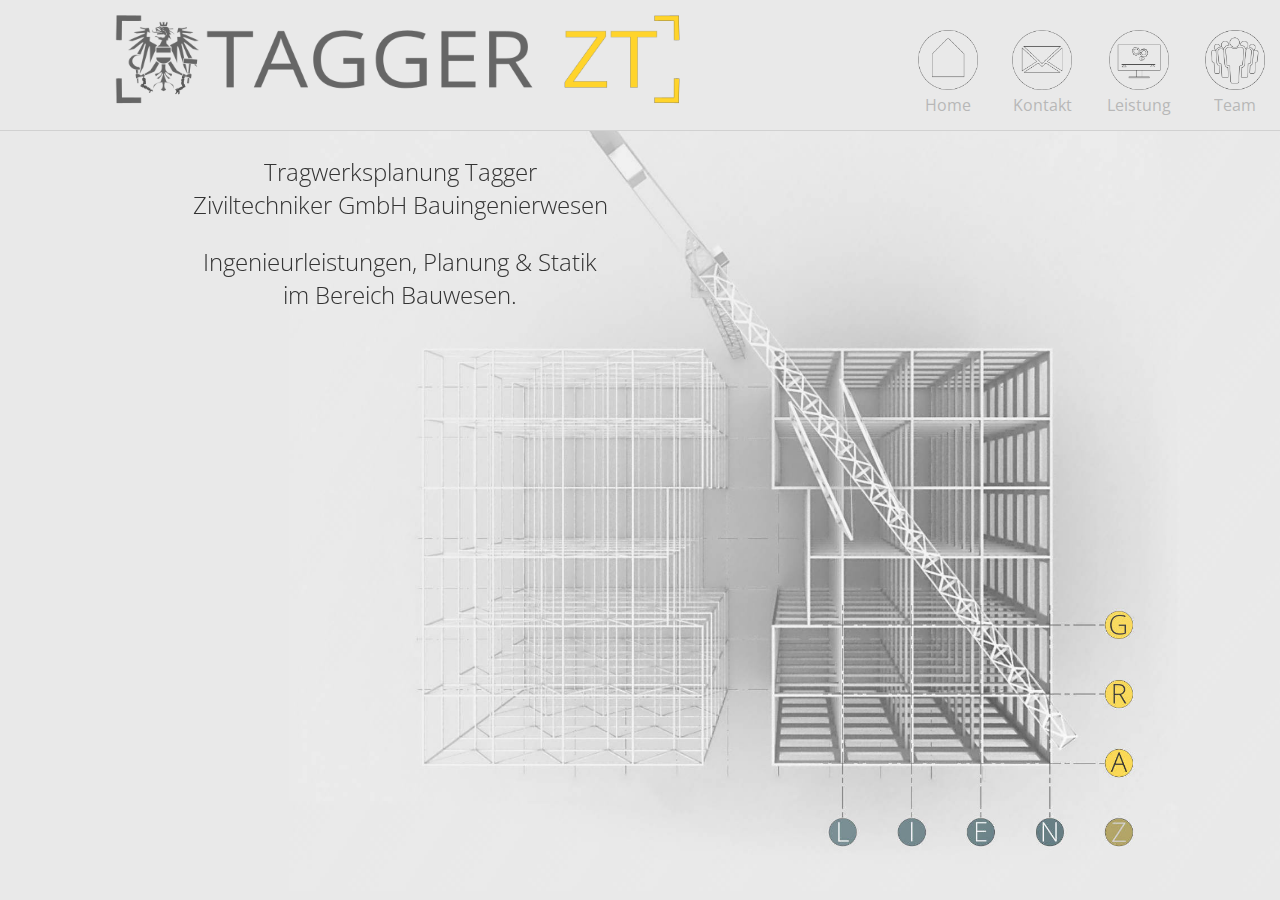
==== index.html @ b26b7222 "FirstUpload" ====
﻿<!DOCTYPE html>
<html>
	<head>
		<meta name="viewport" content="width=device-width, initial-scale=1, maximum-scale=1">

			<link rel="stylesheet" href="basicCss.css">
				<meta charset="UTF-8">
					<title>Tagger ZT</title>

					<script src="jquery-3.1.1.min.js"></script>

					<script>
        $(document).ready(function () {


            $('#linkHome').click(function () { 
                $('body').load('./index.html');
            });

			$('#linkKontakt').click(function () { 
                $('#target').load('./kontaktLienz.html');
            });

			$('#linkLeistung').click(function () { 
                $('#target').load('./leistung.html');
            });
			
						$('#linkTeam').click(function () { 
                $('#target').load('./team.html');
            });

        });



					</script>


				</head>


				<body>

					<div class="menuRahmen">

						<div class="TitelMenue">
							<img class ="imgTagger" src="img/taggerSchrift.png" alt="Tagger ZT" >
							</div>


							<!--______________________________________-->

							<div class="mobileIcon">							
								<img   src="icon/menu-icon-13.png" width="50px" high="50px" alt="menu" > 					
								</div>								
								<!--______________________________________-->	
								<div class="menuLinks">
									<div class="navRahmen" id="linkHome">							
										<img class="icon" src="icon/home.png" alt="home" > 
											<div class="navBezeichung">
								Home
											</div>								
										</div>
										<!--______________________________________-->	
										<div class="navRahmen" id="linkKontakt">							
											<img class="icon" src="icon/kontakt.png" alt="Kontakt" > 
												<div class="navBezeichung">
								Kontakt
												</div>								
											</div>
											<!--______________________________________-->	
											<div class="navRahmen" id="linkLeistung">							
												<img class="icon" src="icon/leistung.png" alt="Leistung" > 
													<div class="navBezeichung">
								Leistung
													</div>								
												</div>

												<!--______________________________________-->	

												<!--______________________________________-->	


												<div class="navRahmen" id="linkTeam">							
													<img class="icon" src="icon/team.png" alt="Team" > 
														<div class="navBezeichung">
								Team
														</div>								
													</div>
													<!--______________________________________-->	

												</div>
											</div>

											<!--________HOME FRAME______________________________-->	
											<main id="target">

												<div >
													<h1 class="SubTitel"> 


														<p>						
Tragwerksplanung Tagger
	<br/> 				
Ziviltechniker GmbH Bauingenierwesen	
														</p> 
														Ingenieurleistungen, Planung & Statik
														<br/> 
														 im Bereich Bauwesen.
													</h1>
												</div>
											</main>



										</body>



									</html>
---- basicCss.css ----
@import url('https://fonts.googleapis.com/css?family=Roboto');
@import url('https://fonts.googleapis.com/css?family=Open+Sans');
@import url('https://fonts.googleapis.com/css?family=Open+Sans:300');

body{
	padding:0px;
	margin:0px;
    font-family: 'Roboto Condensed', sans-serif;
	background-color: #e9e9e9;
	/*background-color: #ffffff;*/
	text-align:center;
	color:#363636;

}

h5{
    font-weight:300;
}


.TitelMenue

{	
margin-left:100px;
position: fixed;
left: 0;
top: 0;
width: 600px;
}
.imgTagger
{
	width: 100%;
}

div.menuLinks
{
	float: right;
}

div.menuRahmen
{
margin: 0px;
padding:0px;
margin:auto;
text-align:center;
height:130px;
}

div.navRahmen
{	
	opacity:0.9;
	margin-left:15px;
	margin-right:15px;
	margin-top:10px;
	display: inline-block; 
	border: 0px;
}



img.icon
{ 	

margin-top: 20px;
width: 60px;
}



div.mobileIcon
{
	display:none;
}

div.navBezeichung

{

font-family: 'Open Sans', sans-serif;
margin-bottom: 20px;
opacity:0.3;

}



div.navRahmen:hover div.navBezeichung 
{

opacity: 1;
}

div.navRahmen:hover
{	 
cursor: pointer;
opacity: 1;
}


 


/* home frame:____________________________________________________________ */

main {
border-top: 1px solid #d1d1d1;
background: url(img/back10.jpg);
background-size: auto 90%;
background-repeat: no-repeat;
background-position: right bottom 140px;
float:left;
top:130px;
height:100%; 
position:fixed;
width:100%;
}




h1.SubTitel
{	
margin-left:100px;
width:600px;
color:#333333;
font-family: 'Open Sans', sans-serif;
font-weight:300;
font-size: 150%;
opacity: 1;
}


/* ________________________________________________________________________________: */

@media (max-width: 780px) 

{

div.navBezeichung
{
	color:#363636;
	display: table;
	margin-left:0px;
	padding-left:0px;
	float: left;
	opacity: 1;
}	
	
div.mobileIcon
{
	display: inline;
position:absolute;
left:5px;
top:5px;
}

img.icon
{
    display:none;
	
}

div.menuLinks
{
position:absolute;
left:-8px;
top:50px;
}

div.menuRahmen
{	

display: block;
float:left;
}

div.navRahmen
{	
display: none;
}



div.navRahmen:hover
{	 


opacity: 1;
}
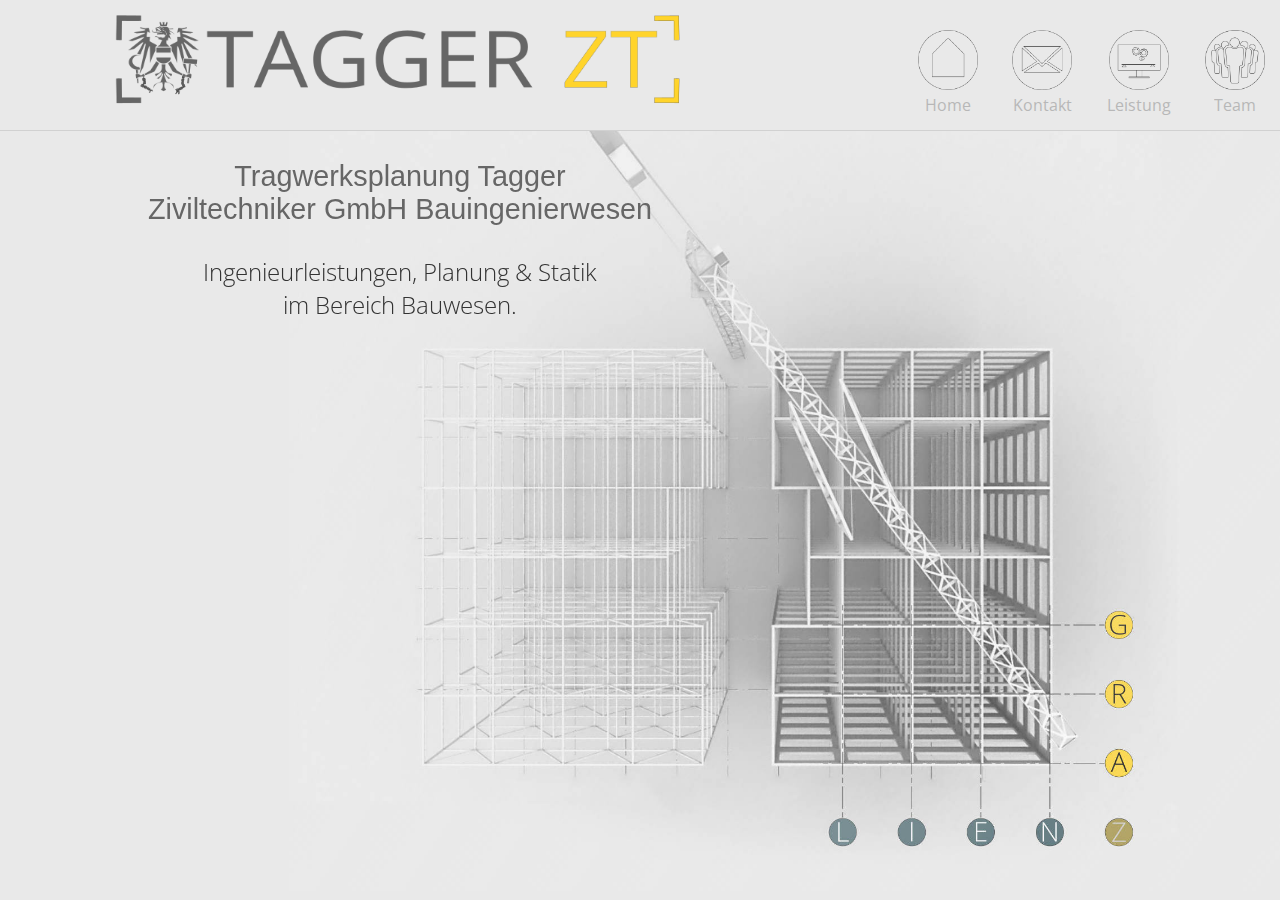
==== commit 8ba5219c: "4" ====
--- a/index.html
+++ b/index.html
@@ -24,14 +24,12 @@
 			$('#linkLeistung').click(function () { 
                 $('#target').load('./leistung.html');
             });
-			
+
 						$('#linkTeam').click(function () { 
                 $('#target').load('./team.html');
             });
 
         });
-
-
 
 					</script>
 
@@ -99,15 +97,22 @@
 													<h1 class="SubTitel"> 
 
 
-														<p>						
-Tragwerksplanung Tagger
-	<br/> 				
-Ziviltechniker GmbH Bauingenierwesen	
+														<p class="TitelTagger">
+														
+														Tragwerksplanung Tagger
+														<br/> 				
+														Ziviltechniker GmbH Bauingenierwesen	
 														</p> 
+														<p>
 														Ingenieurleistungen, Planung & Statik
 														<br/> 
 														 im Bereich Bauwesen.
+														 </p> 
+														 
 													</h1>
+													
+													
+													
 												</div>
 											</main>
 
--- a/basicCss.css
+++ b/basicCss.css
@@ -17,6 +17,11 @@
     font-weight:300;
 }
 
+.TitelTagger{
+	font-family: 'Open Sans:300', sans-serif;
+	font-size:120%;
+	color:#666666;
+}
 
 .TitelMenue
 
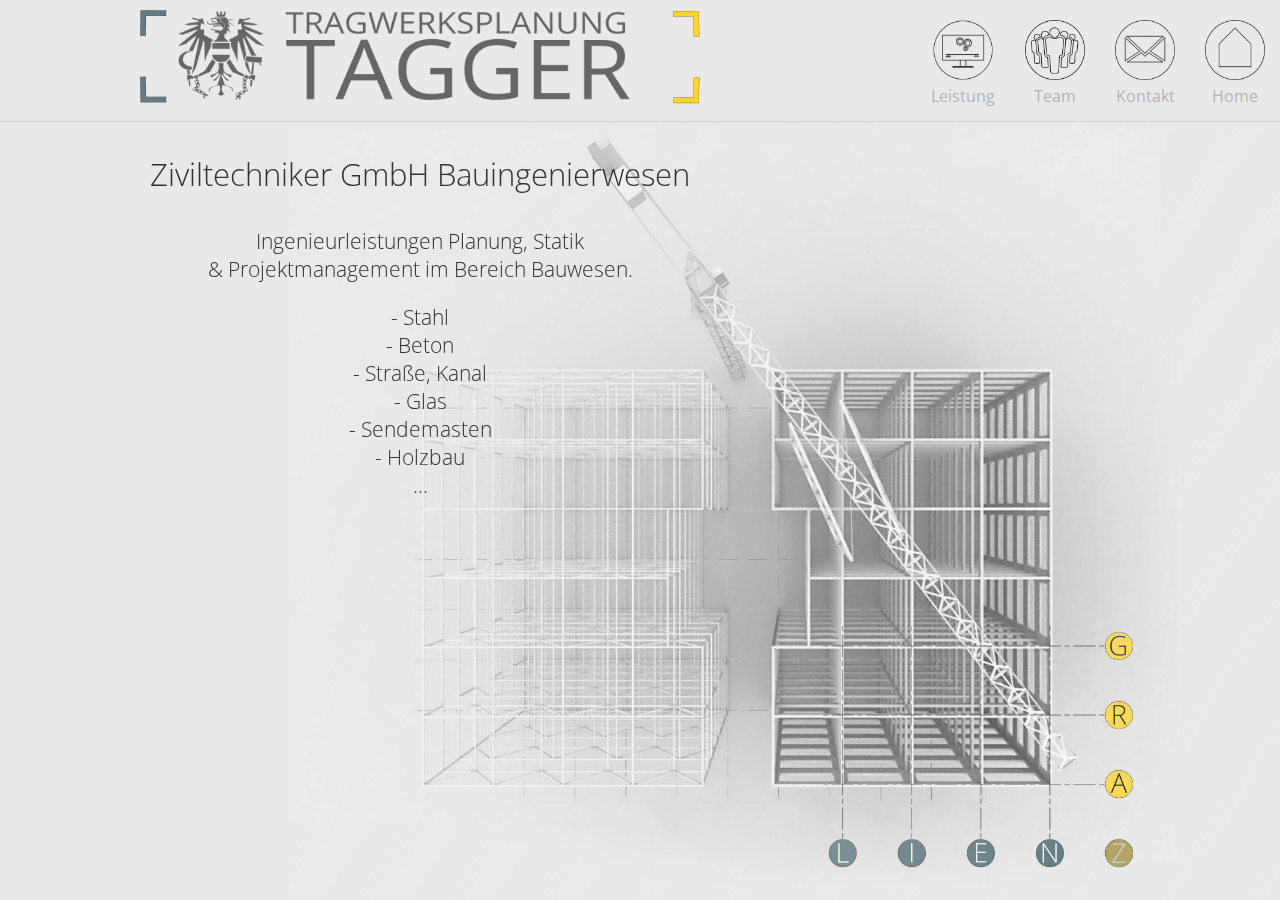
==== commit edc0b499: "1" ====
--- a/index.html
+++ b/index.html
@@ -38,57 +38,60 @@
 
 
 				<body>
+<!--__MENÜLEISTE IM HEADER____________________________________-->				
 
-					<div class="menuRahmen">
-
-						<div class="TitelMenue">
-							<img class ="imgTagger" src="img/taggerSchrift.png" alt="Tagger ZT" >
-							</div>
+<div class="HeaderRahmen">
+	
 
 
-							<!--______________________________________-->
+	<div class="Navigation">
+<!--______________________________________-->	
+			<div class="NavigationAußen" id="linkLeistung">
+				<div class="NavigationBilderRahmen">
+					<img  src="icon/leistung2.png" alt="Leistung" >
 
-							<div class="mobileIcon">							
-								<img   src="icon/menu-icon-13.png" width="50px" high="50px" alt="menu" > 					
-								</div>								
-								<!--______________________________________-->	
-								<div class="menuLinks">
-									<div class="navRahmen" id="linkHome">							
-										<img class="icon" src="icon/home.png" alt="home" > 
-											<div class="navBezeichung">
-								Home
-											</div>								
-										</div>
-										<!--______________________________________-->	
-										<div class="navRahmen" id="linkKontakt">							
-											<img class="icon" src="icon/kontakt.png" alt="Kontakt" > 
-												<div class="navBezeichung">
-								Kontakt
-												</div>								
-											</div>
-											<!--______________________________________-->	
-											<div class="navRahmen" id="linkLeistung">							
-												<img class="icon" src="icon/leistung.png" alt="Leistung" > 
-													<div class="navBezeichung">
-								Leistung
-													</div>								
-												</div>
+				</div>	
+				<div class="NavigationLink">
+		Leistung
+				</div>	
+			</div>
+<!--______________________________________-->				
+			<div class="NavigationAußen" id="linkTeam">
+				<div class="NavigationBilderRahmen">
+					<img  src="icon/team2.png" alt="Team" >
+				</div>	
+				<div class="NavigationLink">
+		Team
+				</div>	
+			</div>
+<!--______________________________________-->				
+						<div class="NavigationAußen" id="linkKontakt">
+				<div class="NavigationBilderRahmen">
+					<img src="icon/kontakt2.png" alt="Kontakt" >
+				</div>	
+				<div class="NavigationLink">
+		Kontakt
+				</div>	
+			</div>	
+<!--______________________________________-->				
+						<div class="NavigationAußen" id="linkHome">
+				<div class="NavigationBilderRahmen">
+					<img src="icon/home2.png" alt="home" >
+				</div>	
+				<div class="NavigationLink">
+		Home
+				</div>	
+			</div>
+<!--______________________________________-->	
+	</div>	
+		<div class="TaggerLogo">
+		<img src="img/taggerSchrift.png" alt="Tagger ZT" >
+	</div>
+</div>
 
-												<!--______________________________________-->	
+<!--__ENDE MENÜLEISTE IM HEADER_______________________________-->	
 
-												<!--______________________________________-->	
-
-
-												<div class="navRahmen" id="linkTeam">							
-													<img class="icon" src="icon/team.png" alt="Team" > 
-														<div class="navBezeichung">
-								Team
-														</div>								
-													</div>
-													<!--______________________________________-->	
-
-												</div>
-											</div>
+				
 
 											<!--________HOME FRAME______________________________-->	
 											<main id="target">
@@ -99,16 +102,23 @@
 
 														<p class="TitelTagger">
 														
-														Tragwerksplanung Tagger
-														<br/> 				
 														Ziviltechniker GmbH Bauingenierwesen	
 														</p> 
 														<p>
-														Ingenieurleistungen, Planung & Statik
+														Ingenieurleistungen Planung, Statik 
 														<br/> 
-														 im Bereich Bauwesen.
-														 </p> 
-														 
+														& Projektmanagement im Bereich Bauwesen.
+														</p> 
+														<p>
+														
+														 	- Stahl<br/>
+															- Beton<br/>
+															- Straße, Kanal<br/>
+															- Glas<br/>
+															- Sendemasten<br/>
+															- Holzbau<br/>
+															...
+														</p> 
 													</h1>
 													
 													
--- a/basicCss.css
+++ b/basicCss.css
@@ -5,7 +5,7 @@
 body{
 	padding:0px;
 	margin:0px;
-    font-family: 'Roboto Condensed', sans-serif;
+   font-family: 'Open Sans', sans-serif;
 	background-color: #e9e9e9;
 	/*background-color: #ffffff;*/
 	text-align:center;
@@ -17,92 +17,57 @@
     font-weight:300;
 }
 
-.TitelTagger{
-	font-family: 'Open Sans:300', sans-serif;
-	font-size:120%;
-	color:#666666;
+.HeaderRahmen
+{
+display:block;
+overflow:auto;
 }
 
-.TitelMenue
-
-{	
-margin-left:100px;
-position: fixed;
-left: 0;
-top: 0;
-width: 600px;
+.TaggerLogo
+{
+margin-left:130px;
+float: left;
 }
-.imgTagger
+.TaggerLogo img
 {
-	width: 100%;
+	width: 580px;
 }
 
-div.menuLinks
+.Navigation
 {
-	float: right;
+
+float: right;
+margin-top:20px;
 }
 
-div.menuRahmen
-{
-margin: 0px;
-padding:0px;
-margin:auto;
-text-align:center;
-height:130px;
+.NavigationAußen
+{	
+margin-left:15px;
+margin-right:15px;
+float: left;
 }
 
-div.navRahmen
+.NavigationAußen:hover
 {	
-	opacity:0.9;
-	margin-left:15px;
-	margin-right:15px;
-	margin-top:10px;
-	display: inline-block; 
-	border: 0px;
+cursor: pointer;
+}
+.NavigationAußen:hover .NavigationLink
+{	
+opacity:1;
+}
+.NavigationBilderRahmen
+{
+	
+}
+.NavigationBilderRahmen img
+{
+	width: 60px;
 }
 
-
-
-img.icon
-{ 	
-
-margin-top: 20px;
-width: 60px;
+.NavigationLink 
+{
+opacity:0.3;
 }
-
-
-
-div.mobileIcon
-{
-	display:none;
-}
-
-div.navBezeichung
-
-{
-
-font-family: 'Open Sans', sans-serif;
-margin-bottom: 20px;
-opacity:0.3;
-
-}
-
-
-
-div.navRahmen:hover div.navBezeichung 
-{
-
-opacity: 1;
-}
-
-div.navRahmen:hover
-{	 
-cursor: pointer;
-opacity: 1;
-}
-
-
- 
 
 
 /* home frame:____________________________________________________________ */
@@ -112,9 +77,8 @@
 background: url(img/back10.jpg);
 background-size: auto 90%;
 background-repeat: no-repeat;
-background-position: right bottom 140px;
+background-position: right bottom 110px;
 float:left;
-top:130px;
 height:100%; 
 position:fixed;
 width:100%;
@@ -125,72 +89,95 @@
 
 h1.SubTitel
 {	
-margin-left:100px;
+margin-left:120px;
 width:600px;
 color:#333333;
 font-family: 'Open Sans', sans-serif;
 font-weight:300;
-font-size: 150%;
+font-size: 130%;
 opacity: 1;
 }
 
+.TitelTagger
+{
+	font-family: 'Open Sans', sans-serif;
+	font-size:150%;
+}
 
 /* ________________________________________________________________________________: */
 
-@media (max-width: 780px) 
+@media screen and (max-width: 1100px) 
 
 {
+main {
 
-div.navBezeichung
-{
-	color:#363636;
-	display: table;
-	margin-left:0px;
-	padding-left:0px;
-	float: left;
-	opacity: 1;
+background: none;
+}
+
+	
+h1.SubTitel
+{	
+margin:auto;
 }	
 	
-div.mobileIcon
+	
+.NavigationAußen
+
 {
-	display: inline;
-position:absolute;
-left:5px;
-top:5px;
+margin: 0 auto;	
+float: left;
+
+}	
+.HeaderRahmen
+{
+margin: 0 auto;
+display:block;
+overflow:auto;
+
 }
+.TaggerLogo
+{
+margin-left:0;
+float: none;
 
-img.icon
-{
-    display:none;
-	
-}
-
-div.menuLinks
-{
-position:absolute;
-left:-8px;
-top:50px;
-}
-
-div.menuRahmen
-{	
-
-display: block;
-float:left;
-}
-
-div.navRahmen
-{	
-display: none;
 }
 
 
+.Navigation
+{
+margin: 0px;
+float: none;
+display:flex;
+}
+}
 
-div.navRahmen:hover
-{	 
+@media screen and (max-width: 768px) 
+{
 
 
-opacity: 1;
+.TaggerLogo img
+{
+	width: 400px;
+}
+
 }
 
 
+@media screen and (max-width: 568px) 
+{
+
+.NavigationBilderRahmen img
+{
+	width: 30px;
+}
+
+h1.SubTitel
+{	
+margin:0px;
+padding:0px;
+width:100%;
+
+}
+
+}
+
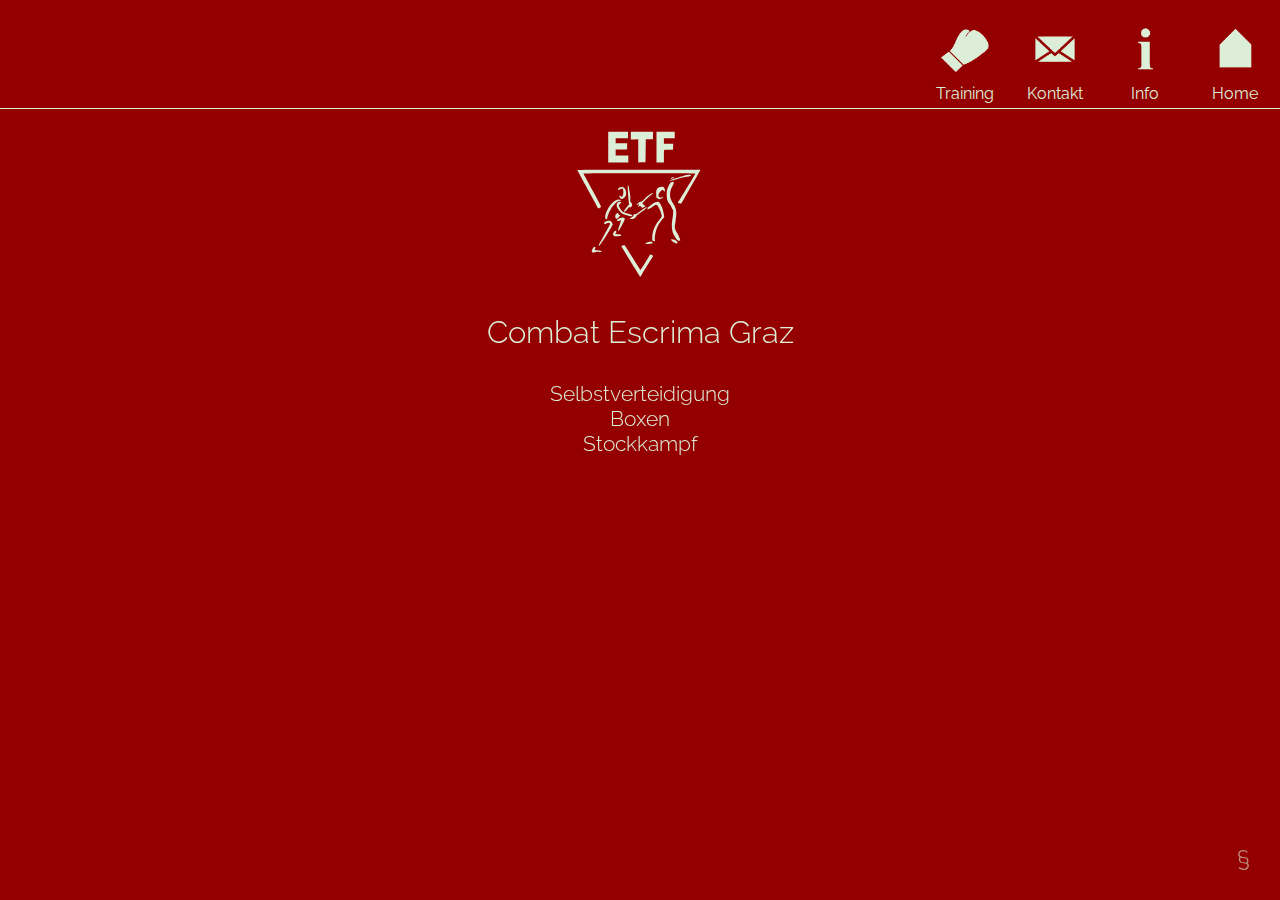
==== commit ce6cc20a: "1" ====
--- a/index.html
+++ b/index.html
@@ -5,7 +5,7 @@
 
 			<link rel="stylesheet" href="basicCss.css">
 				<meta charset="UTF-8">
-					<title>Tagger ZT</title>
+					<title>Escrima Graz</title>
 
 					<script src="jquery-3.1.1.min.js"></script>
 
@@ -28,6 +28,10 @@
 						$('#linkTeam').click(function () { 
                 $('#target').load('./team.html');
             });
+			
+				$('#linkImpressum').click(function () { 
+                $('#target').load('./impressum.html');
+            });
 
         });
 
@@ -38,98 +42,100 @@
 
 
 				<body>
-<!--__MENÜLEISTE IM HEADER____________________________________-->				
+					<!--__MENÜLEISTE IM HEADER____________________________________-->				
 
-<div class="HeaderRahmen">
-	
-
-
-	<div class="Navigation">
-<!--______________________________________-->	
-			<div class="NavigationAußen" id="linkLeistung">
-				<div class="NavigationBilderRahmen">
-					<img  src="icon/leistung2.png" alt="Leistung" >
-
-				</div>	
-				<div class="NavigationLink">
-		Leistung
-				</div>	
-			</div>
-<!--______________________________________-->				
-			<div class="NavigationAußen" id="linkTeam">
-				<div class="NavigationBilderRahmen">
-					<img  src="icon/team2.png" alt="Team" >
-				</div>	
-				<div class="NavigationLink">
-		Team
-				</div>	
-			</div>
-<!--______________________________________-->				
-						<div class="NavigationAußen" id="linkKontakt">
-				<div class="NavigationBilderRahmen">
-					<img src="icon/kontakt2.png" alt="Kontakt" >
-				</div>	
-				<div class="NavigationLink">
-		Kontakt
-				</div>	
-			</div>	
-<!--______________________________________-->				
-						<div class="NavigationAußen" id="linkHome">
-				<div class="NavigationBilderRahmen">
-					<img src="icon/home2.png" alt="home" >
-				</div>	
-				<div class="NavigationLink">
-		Home
-				</div>	
-			</div>
-<!--______________________________________-->	
-	</div>	
-		<div class="TaggerLogo">
-		<img src="img/taggerSchrift.png" alt="Tagger ZT" >
-	</div>
-</div>
-
-<!--__ENDE MENÜLEISTE IM HEADER_______________________________-->	
-
-				
-
-											<!--________HOME FRAME______________________________-->	
-											<main id="target">
-
-												<div >
-													<h1 class="SubTitel"> 
-
-
-														<p class="TitelTagger">
-														
-														Ziviltechniker GmbH Bauingenierwesen	
-														</p> 
-														<p>
-														Ingenieurleistungen Planung, Statik 
-														<br/> 
-														& Projektmanagement im Bereich Bauwesen.
-														</p> 
-														<p>
-														
-														 	- Stahl<br/>
-															- Beton<br/>
-															- Straße, Kanal<br/>
-															- Glas<br/>
-															- Sendemasten<br/>
-															- Holzbau<br/>
-															...
-														</p> 
-													</h1>
-													
-													
-													
-												</div>
-											</main>
+					<div class="HeaderRahmen">
 
 
 
-										</body>
+						<div class="Navigation">
+							<!--______________________________________-->	
+							<div class="NavigationAußen" id="linkTraining">
+								<div class="NavigationBilderRahmen">
+									<img  src="icon/training.png" alt="-" >
+
+									</div>	
+									<div class="NavigationLink">
+		Training
+									</div>	
+								</div>
+								<!--______________________________________-->	
+                            
+       						
+							<div class="NavigationAußen" id="linkKontakt">
+								<div class="NavigationBilderRahmen">
+									<img  src="icon/kontakt.png" alt="-" >
+
+									</div>	
+									<div class="NavigationLink">
+		Kontakt
+									</div>	
+								</div>
+								<!--______________________________________-->	                     
+			
+									<div class="NavigationAußen" id="linkInfo">
+										<div class="NavigationBilderRahmen">
+											<img src="icon/info.png" alt="-" >
+											</div>	
+											<div class="NavigationLink">
+		Info
+											</div>	
+										</div>	
+										<!--______________________________________-->				
+										<div class="NavigationAußen" id="linkHome">
+											<div class="NavigationBilderRahmen">
+												<img src="icon/home.png" alt="-" >
+												</div>	
+												<div class="NavigationLink">
+		Home
+												</div>	
+											</div>
+											<!--______________________________________-->	
+										</div>	
+
+										</div>
+
+										<!--__ENDE MENÜLEISTE IM HEADER_______________________________-->	
 
 
 
-									</html> +										<!--________HOME FRAME______________________________-->	
+                    
+                    
+            
+										<main id="target">
+                                            
+<div class="ETFLogo">
+                       <img src="icon/etf.svg" alt="-" >                     </div>
+											<div >
+												<h1 class="SubTitel"> 
+
+
+													<p class="TitelTagger">
+
+														Combat Escrima Graz	
+													</p> 
+													<p>
+														Selbstverteidigung
+														<br/> 
+														Boxen                                                    														<br/> 
+														Stockkampf
+													</p> 
+
+												</h1>
+
+
+
+											</div>
+										</main>
+										<footer>
+											<div class="footer" id="linkImpressum">
+												<p>§</p>
+											</div>
+										</footer>
+
+									</body>
+
+
+
+								</html> --- a/basicCss.css
+++ b/basicCss.css
@@ -1,3 +1,5 @@
+@import url('https://fonts.googleapis.com/css?family=Raleway');
+@import url('https://fonts.googleapis.com/css?family=Raleway:300');
 @import url('https://fonts.googleapis.com/css?family=Roboto');
 @import url('https://fonts.googleapis.com/css?family=Open+Sans');
 @import url('https://fonts.googleapis.com/css?family=Open+Sans:300');
@@ -5,11 +7,11 @@
 body{
 	padding:0px;
 	margin:0px;
-   font-family: 'Open Sans', sans-serif;
-	background-color: #e9e9e9;
+   font-family: 'Raleway', sans-serif;
+	background-color: #940000;
 	/*background-color: #ffffff;*/
 	text-align:center;
-	color:#363636;
+	color:#ddeed8;
 
 }
 
@@ -23,7 +25,7 @@
 overflow:auto;
 }
 
-.TaggerLogo
+.EscrimaLogo
 {
 margin-left:130px;
 float: left;
@@ -33,6 +35,7 @@
 	width: 580px;
 }
 
+
 .Navigation
 {
 
@@ -40,8 +43,15 @@
 margin-top:20px;
 }
 
+.NavigationLink
+{
+    transition: 0.5s;
+    opacity:1;
+}
+
 .NavigationAußen
-{	
+{
+
 margin-left:15px;
 margin-right:15px;
 float: left;
@@ -53,46 +63,49 @@
 }
 .NavigationAußen:hover .NavigationLink
 {	
-opacity:1;
+opacity:0.8;
 }
 .NavigationBilderRahmen
 {
-	
+    transition: 0.3s;
 }
 .NavigationBilderRahmen img
 {
 	width: 60px;
 }
 
-.NavigationLink 
-{
-opacity:0.3;
-}
+
+
+
 
 
 /* home frame:____________________________________________________________ */
 
 main {
-border-top: 1px solid #d1d1d1;
+margin-top: 5px;
+border-top: 1px solid #ddeed8;
 background: url(img/back10.jpg);
 background-size: auto 90%;
 background-repeat: no-repeat;
 background-position: right bottom 110px;
-float:left;
+text-align:center;
 height:100%; 
 position:fixed;
 width:100%;
-}
-
-
-
-
-h1.SubTitel
-{	
-margin-left:120px;
-width:600px;
-color:#333333;
-font-family: 'Open Sans', sans-serif;
+
+}
+
+
+.ETFLogo img {
+    margin-top: 20px;
+    width: 150px;
+}
+
+h1.SubTitel
+{	
+
+color:#ddeed8;
+font-family: 'Raleway', sans-serif;
 font-weight:300;
 font-size: 130%;
 opacity: 1;
@@ -100,18 +113,35 @@
 
 .TitelTagger
 {
-	font-family: 'Open Sans', sans-serif;
+	font-family: 'Raleway', sans-serif;
 	font-size:150%;
 }
 
+.footer {
+	transition: 0.5s;
+	opacity:0.6;
+	font-weight:300;
+	font-size: 160%;
+	text-align: right;
+    position: fixed;
+    right: 30px;
+    bottom: 0;
+}
+
+.footer:hover{
+	
+	opacity:1;
+}
 /* ________________________________________________________________________________: */
 
 @media screen and (max-width: 1100px) 
 
 {
 main {
-
+	
+overflow:auto;
 background: none;
+
 }
 
 	
@@ -124,7 +154,8 @@
 .NavigationAußen
 
 {
-margin: 0 auto;	
+margin: 0 auto;
+padding-top:5px;	
 float: left;
 
 }	
@@ -137,6 +168,7 @@
 }
 .TaggerLogo
 {
+border-top: 2px solid #d1d1d1;
 margin-left:0;
 float: none;
 
@@ -154,15 +186,30 @@
 @media screen and (max-width: 768px) 
 {
 
+main {
+	
+overflow:scroll;
+
+
+}
 
 .TaggerLogo img
 {
-	width: 400px;
-}
-
-}
-
-
+	width: 80vw;
+}
+
+
+
+h1.SubTitel
+{	
+font-size: 110%;
+}
+
+.TitelTagger
+{
+font-size: 90%;
+}
+}
 @media screen and (max-width: 568px) 
 {
 
@@ -172,7 +219,8 @@
 }
 
 h1.SubTitel
-{	
+{
+	
 margin:0px;
 padding:0px;
 width:100%;
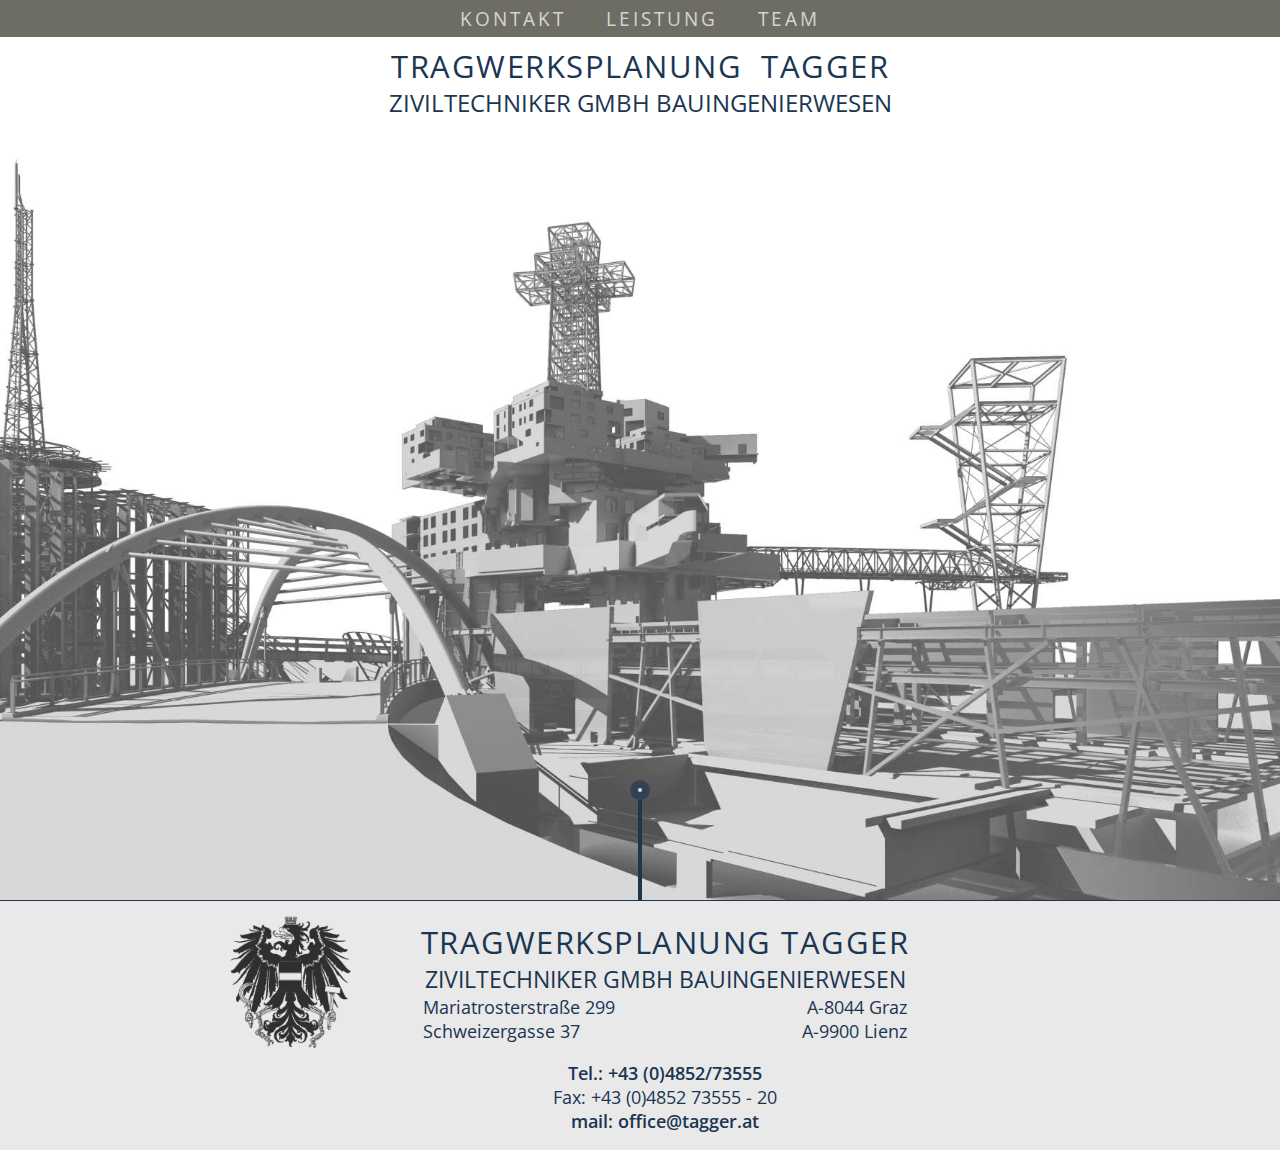
==== commit 0e78b997: "Add files via upload" ====
--- a/index.html
+++ b/index.html
@@ -1,141 +1,138 @@
-﻿<!DOCTYPE html>
-<html>
-	<head>
-		<meta name="viewport" content="width=device-width, initial-scale=1, maximum-scale=1">
-
-			<link rel="stylesheet" href="basicCss.css">
-				<meta charset="UTF-8">
-					<title>Escrima Graz</title>
-
-					<script src="jquery-3.1.1.min.js"></script>
-
-					<script>
-        $(document).ready(function () {
-
-
-            $('#linkHome').click(function () { 
-                $('body').load('./index.html');
-            });
-
-			$('#linkKontakt').click(function () { 
-                $('#target').load('./kontaktLienz.html');
-            });
-
-			$('#linkLeistung').click(function () { 
-                $('#target').load('./leistung.html');
-            });
-
-						$('#linkTeam').click(function () { 
-                $('#target').load('./team.html');
-            });
-			
-				$('#linkImpressum').click(function () { 
-                $('#target').load('./impressum.html');
-            });
-
-        });
-
-					</script>
-
-
-				</head>
-
-
-				<body>
-					<!--__MENÜLEISTE IM HEADER____________________________________-->				
-
-					<div class="HeaderRahmen">
-
-
-
-						<div class="Navigation">
-							<!--______________________________________-->	
-							<div class="NavigationAußen" id="linkTraining">
-								<div class="NavigationBilderRahmen">
-									<img  src="icon/training.png" alt="-" >
-
-									</div>	
-									<div class="NavigationLink">
-		Training
-									</div>	
-								</div>
-								<!--______________________________________-->	
-                            
-       						
-							<div class="NavigationAußen" id="linkKontakt">
-								<div class="NavigationBilderRahmen">
-									<img  src="icon/kontakt.png" alt="-" >
-
-									</div>	
-									<div class="NavigationLink">
-		Kontakt
-									</div>	
-								</div>
-								<!--______________________________________-->	                     
-			
-									<div class="NavigationAußen" id="linkInfo">
-										<div class="NavigationBilderRahmen">
-											<img src="icon/info.png" alt="-" >
-											</div>	
-											<div class="NavigationLink">
-		Info
-											</div>	
-										</div>	
-										<!--______________________________________-->				
-										<div class="NavigationAußen" id="linkHome">
-											<div class="NavigationBilderRahmen">
-												<img src="icon/home.png" alt="-" >
-												</div>	
-												<div class="NavigationLink">
-		Home
-												</div>	
-											</div>
-											<!--______________________________________-->	
-										</div>	
-
-										</div>
-
-										<!--__ENDE MENÜLEISTE IM HEADER_______________________________-->	
-
-
-
-										<!--________HOME FRAME______________________________-->	
-                    
-                    
-            
-										<main id="target">
-                                            
-<div class="ETFLogo">
-                       <img src="icon/etf.svg" alt="-" >                     </div>
-											<div >
-												<h1 class="SubTitel"> 
-
-
-													<p class="TitelTagger">
-
-														Combat Escrima Graz	
-													</p> 
-													<p>
-														Selbstverteidigung
-														<br/> 
-														Boxen                                                    														<br/> 
-														Stockkampf
-													</p> 
-
-												</h1>
-
-
-
-											</div>
-										</main>
-										<footer>
-											<div class="footer" id="linkImpressum">
-												<p>§</p>
-											</div>
-										</footer>
-
-									</body>
-
-
-
-								</html> +﻿<!DOCTYPE html>
+
+
+<html lang="en">
+    
+<head>
+        <meta charset="UTF-8" />
+        <meta name="viewport" content="width=device-width, initial-scale=1.0" />
+        <title>Parallax Effect | Pure CSS</title>
+        <link rel="stylesheet" href="kontaktnavigation.css" />
+        <script src="jquery-3.1.1.min.js"></script>
+    
+    					<script>
+        $(document).ready(function () {
+
+
+            $('#linkKontakt').click(function () { 
+                $('body').load('./index.html');
+            });
+
+			$('#linkKontakt').click(function () { 
+                $('#target').load('./kontaktLienz.html');
+            });
+
+			$('#linkLeistung').click(function () { 
+                $('#target').load('./leistung.html');
+            });
+
+			$('#linkTeam').click(function () { 
+                $('#target').load('./team.html');
+            });
+			
+			$('#linkImpressum').click(function () { 
+                $('#target').load('./impressum.html');
+            });
+			$('#jobs').click(function () { 
+                $('#target').load('./jobs.html');
+            });
+
+        });
+
+					</script>
+</head>
+    
+    
+<body>
+
+ <!--________Navigation Frame_______________________-->	
+  
+<div class="header">
+    <ul class="navigation">
+      <li id="linkKontakt">Kontakt</li>
+      <li id="linkLeistung">Leistung</li>
+      <li id="linkTeam">Team</li>
+    </ul> 
+</div>  
+    
+<!--________HOME FRAME______________________________-->	  
+<main id="target">
+        <div class="bild1">             
+            <div class = "heading">
+                <h1>Tragwerksplanung&nbsp;&nbsp;Tagger</h1>             
+                <h2>Ziviltechniker GmbH Bauingenierwesen</h2>                           
+            </div>
+            <!--__
+            <di class="kontakt">          
+            </div>
+            <div class="atSign">
+                Kontakt
+            </div>
+        ____-->
+             <!--__
+            <div class="leftArrow"></div>
+            <div class="rightArrow"></div>
+            -->
+            <div class="streifen"></div>
+            <div class="kreis"></div>
+            <div class="kreisKlein"></div>
+  
+        </div>
+    
+    <section >
+
+        <div class="rahmenKontakt">
+            <div class="adler">
+            </div>
+            <div class="kontakt">
+                <div class="firma">
+                        <h1>Tragwerksplanung  Tagger</h1>
+                        <h2> Ziviltechniker GmbH Bauingenierwesen </h2>
+                </div>
+                <div class="ort">
+                    <p class="adresse">Mariatrosterstraße 299</p>
+                    <p class="stadt">A-8044 Graz</p>
+                </div>
+                
+                <div class="ort">
+                    <p class="adresse">Schweizergasse 37</p>
+                    <p class="stadt">A-9900 Lienz</p>
+                </div>
+
+                <p>
+                  <a href="tel:004348527355510">Tel.: +43 (0)4852/73555</a><br />
+                    Fax: +43 (0)4852 73555 - 20<br />
+                     <a href="mailto:office@tagger.at">mail: office@tagger.at</a><br />
+                </p>
+  
+            </div>
+        </div>
+        
+<footer>
+    <div class="impressum" id="linkImpressum">
+        <p>§</p>
+    </div>
+
+    <div class="jobs" id="jobs">
+        <p>Stellenangebote</p>
+    </div>											
+</footer>
+    
+    </section>
+											
+</main>
+
+
+
+  
+    
+<!--__DI STEPHAN TAGGER____________________________________-->	
+    
+
+
+ </body>
+
+
+
+
+					--- a/kontaktnavigation.css
+++ b/kontaktnavigation.css
@@ -0,0 +1,377 @@
+@import url('https://fonts.googleapis.com/css2?family=Open+Sans:wght@300;400;600&display=swap');
+@import url('https://fonts.googleapis.com/css2?family=Roboto+Slab:wght@300&display=swap');
+@import url('https://fonts.googleapis.com/css2?family=Roboto+Slab&display=swap');
+
+/*Edge - works to 41.16299.402.0*/
+@supports (-ms-ime-align:auto) 
+{
+    html{
+        overflow: hidden;
+        height: 100%;       
+    }
+    body{
+        overflow: auto;
+        height: 100%;
+        position: relative;
+    }
+}
+
+/*Ie 10/11*/
+@media screen and (-ms-high-contrast: active), (-ms-high-contrast: none) 
+{
+    html{
+        overflow: hidden;
+        height: 100%;    
+    }
+    body{
+        overflow: auto;
+        height: 100%;
+    }
+}
+
+body, html {
+    background-color: #e9e9e9;
+    height: 100%;
+    margin: 0;
+    padding: 0;
+    font-family: 'Open Sans', sans-serif;
+    font-weight: 300;
+    color: #46484c;
+    text-align: center;
+
+}
+
+/* Navigation */
+
+
+.navigation{
+background-color: #6D6D64;
+padding: 0;
+padding-top: 5px;
+padding-bottom: 5px;
+margin-top: 0;
+width: 100%;
+position: fixed;
+top: 0px;
+z-index: 10; 
+list-style-type: none;  
+display: flex;
+justify-content: center;
+}
+
+li {
+    font-family: 'Open Sans', sans-serif;
+    font-weight: 400;
+    text-transform: uppercase;
+    color: #FFFFFF;
+    padding: 0;
+    margin-top: 0;
+    margin-left: 20px;
+    margin-right: 20px;
+    float: left;
+    text-align: center;
+    cursor: pointer;
+    opacity: 0.7;
+    letter-spacing:3px;
+    font-size: 120%;
+}
+
+
+
+li:hover{
+    opacity: 1;
+}
+
+/* main Frame */
+
+main {
+    height: 100%;
+    margin: 0;
+    text-align: center;
+}
+
+
+.heading
+{
+   
+    position: absolute;
+    top:5%;
+    width: 100%;
+    text-transform: uppercase;
+    text-align: center;  
+}
+
+
+div h1{
+    margin: 0;
+    letter-spacing:1.2px;
+    color: #1b3652;
+    font-family: 'Open Sans', sans-serif;
+    font-weight: 400;
+    text-transform: uppercase;
+    letter-spacing:1.5px;
+    font-size: 195%;
+
+}
+
+div h2{
+    margin: 0;
+    color: #1b3652;
+    font-family: 'Open Sans', sans-serif;
+    opacity: 1;
+    font-family: 'Open Sans', sans-serif;
+    font-weight: 400;
+    text-transform: uppercase;
+    font-size: 147%;
+    
+}
+
+.bild1 {
+z-index: 1;
+background: url('img/mittel.jpg');
+min-height: 100%;
+position: relative;
+background-position: center;
+background-size:cover;
+background-repeat: no-repeat;
+background-attachment: fixed;
+}
+/* Pfeil:
+.drgdg
+{
+    background-color: red;
+    height: 70px;
+    position: absolute;
+    bottom:0;
+    width: 100%;
+    text-transform: uppercase;
+    text-align: center; 
+}
+
+.kontakt
+{
+z-index: 20;
+border: 5px solid #1b3652;
+border-width: 0 0 5px 5px;
+width: 80px;
+height: 80px;
+-webkit-transform: rotate(-45deg);
+-ms-transform: rotate(-45deg);
+-o-transform: rotate(-45deg);
+transform: rotate(-45deg);
+text-align: left;
+position: absolute;
+bottom:50px;
+margin-left:calc(50% - 45px );
+
+}
+
+.atSign
+{
+
+background-color: lightgray;
+font-family: 'Open Sans', sans-serif; 
+text-shadow: 0 0 20px white; 
+z-index: 20;
+text-transform: uppercase;
+width: 100%;
+color: black;
+font-weight: 600;
+font-size: 180%;    
+text-align:center;
+position: absolute;
+bottom:105px; 
+opacity: 0.5
+}
+
+
+.leftArrow {
+    
+  position:absolute;
+ bottom:0%; 
+  width: 50%;
+  height: 80px;
+  overflow:hidden;
+  background: #1b3652;
+border-radius: 0 100% 0 0;
+}
+
+.rightArrow{
+   position:absolute;
+bottom:0%;
+  right: 0%;
+  width: 50%;
+  height: 80px;
+  overflow:hidden;
+  background: #1b3652;
+border-radius: 100% 0 0 0;
+}
+ */
+
+.streifen{
+position:absolute;
+bottom:0%;
+right: calc(50% - 2px);
+width: 4px;
+height: 100px;
+background: #1b3652;
+opacity: 1;    
+}
+
+
+
+.kreis{
+position:absolute;
+bottom:100px;
+right: calc(50% - 10px);
+width: 20px;
+height: 20px;
+background: #1b3652;
+border-radius: 50%;
+    opacity: 0.6
+}
+
+.kreisKlein{
+position:absolute;
+bottom:108px;
+right: calc(50% - 2px);
+width: 4px;
+height: 4px;
+background: white;
+border-radius: 50%;
+opacity: 0.8;
+}
+
+section{
+    border-top: solid 1px #1b3652;
+    background-color: #e9e9e9;;
+    width: 100%;
+    margin-bottom: 50px;
+}
+
+.rahmenKontakt{
+margin-left: auto;
+margin-right: auto;
+width: 850px;
+overflow: auto;
+position: relative;
+}
+
+.adler{
+    margin-top: 5px;
+    width: 150px;
+    height: 150px;
+    background: url('img/adler.png');
+    background-size: contain;
+    background-repeat: no-repeat;
+    float:left;
+    opacity: 0.8;
+}
+
+.kontakt {
+    width: 600px;
+    float: left;
+}
+
+
+.firma h1{
+    margin: 0;
+    margin-top: 20px;
+    opacity: 1;
+    color: #1b3652;
+    font-family: 'Open Sans', sans-serif;
+    font-weight: 400;
+    text-transform: uppercase;
+    letter-spacing:1.5px;
+    font-size: 195%;
+}
+
+.firma h2{
+    margin: 0;
+    padding: 0;
+    opacity: 1;
+    color: #1b3652;
+    font-family: 'Open Sans', sans-serif;
+    font-weight: 400;
+    text-transform: uppercase;
+    font-size: 145%;
+}
+
+.kontakt p{
+    color: #1b3652;
+    font-family: 'Open Sans', sans-serif;
+    font-weight: 400;
+    font-size: 110%; 
+}
+
+.kontakt p a{
+font-weight: 600;
+color: #1b3652;
+text-decoration: none;
+}
+
+.ort{
+    padding: 0;
+    padding-left: 58px;
+    padding-right: 58px;
+    margin:0,
+    border: solid 1px;
+    overflow: auto;
+}
+
+.adresse{
+    padding: 0;
+    margin: 0;
+    width:70%;
+    float:left;
+    text-align: left;
+
+}
+
+.stadt{
+    padding: 0;
+    margin: 0;
+    width:30%;
+    float: right;
+    text-align: right;
+}
+
+/* footer */
+.impressum {
+    color: #000208;
+    cursor: pointer;
+	transition: 0.5s;
+	opacity:0.7;
+	font-weight:300;
+	font-size: 160%;
+	text-align: right;
+    position: fixed;
+    right: 30px;
+    bottom: 0;
+}
+
+
+
+.jobs {
+    color: #000208;
+    text-transform: uppercase;
+    cursor: pointer;
+	transition: 0.5s;
+	opacity:0.7;
+	font-weight:300;
+	font-size: 160%;
+	text-align: right;
+    position: fixed;
+    left: 30px;
+    bottom: 0;
+}
+
+.impressum:hover{
+	
+	opacity:1;
+}
+
+.jobs:hover{
+	
+	opacity:1;
+}